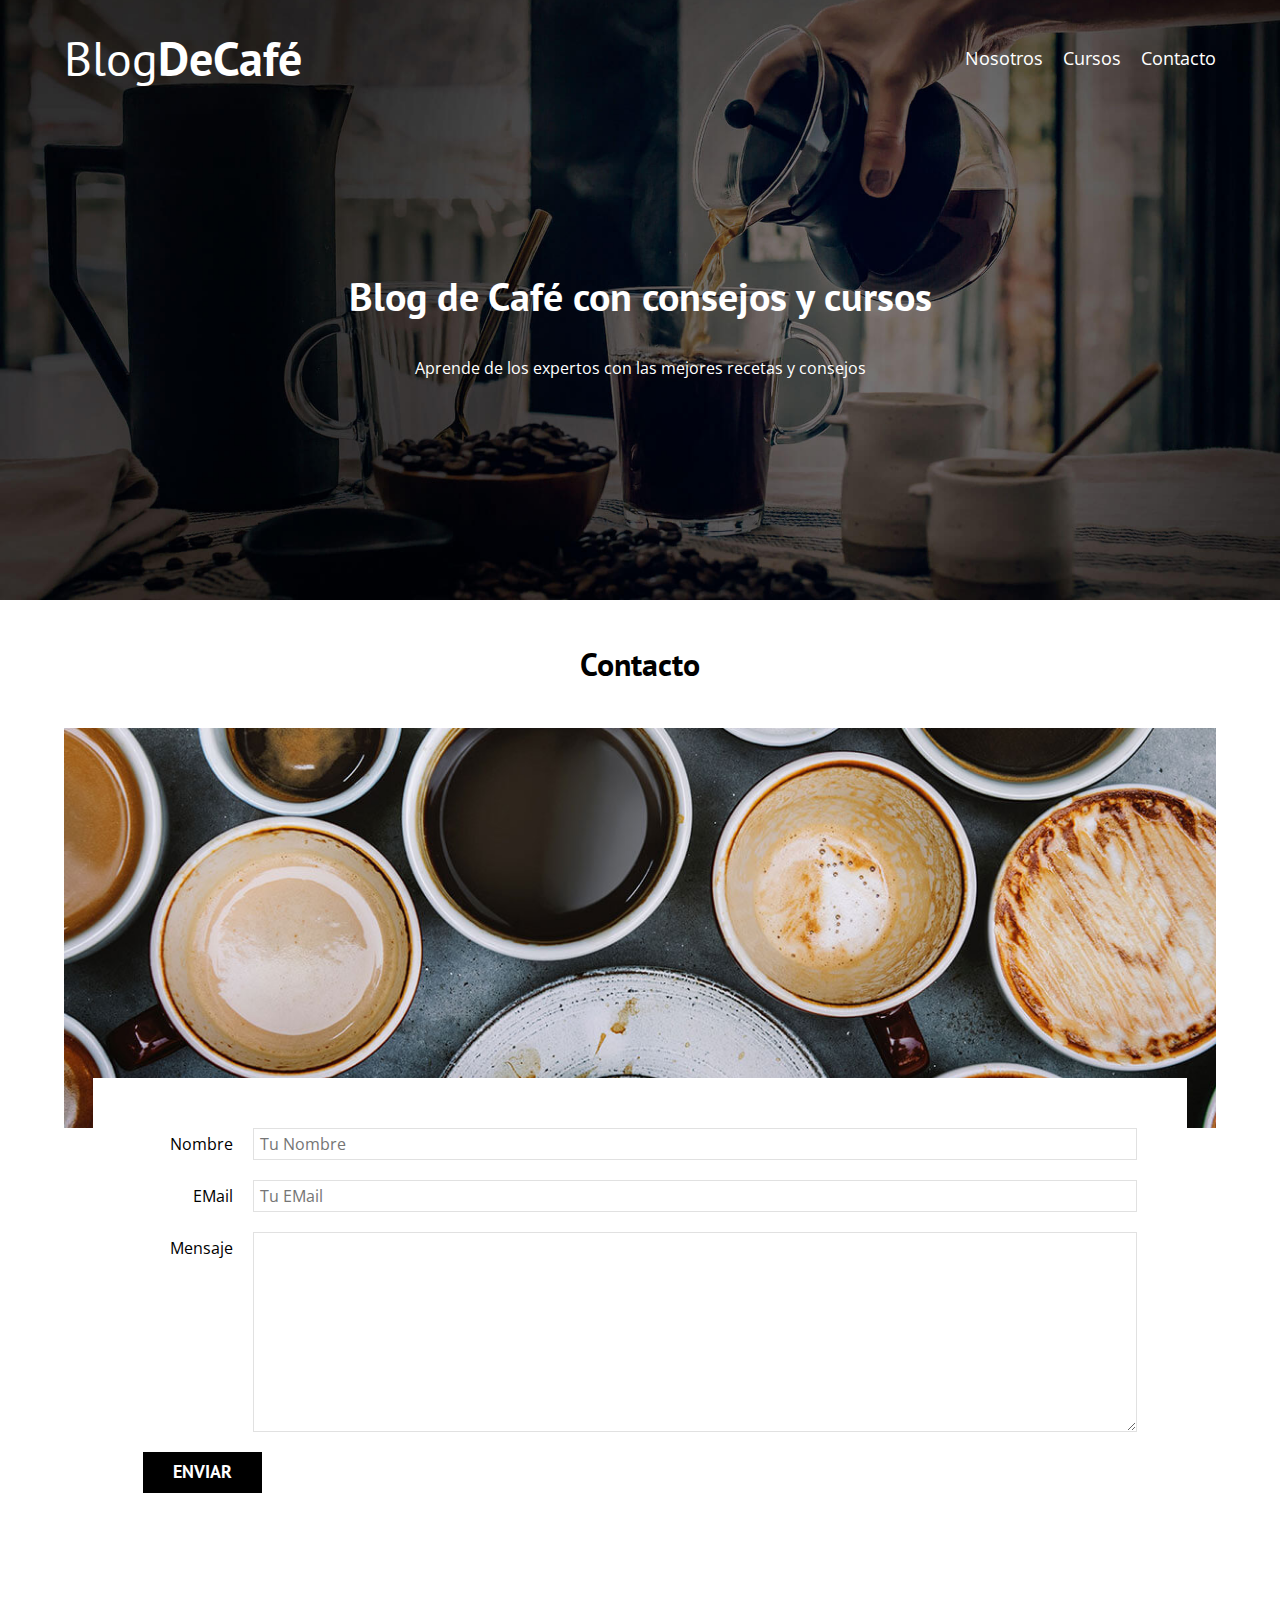
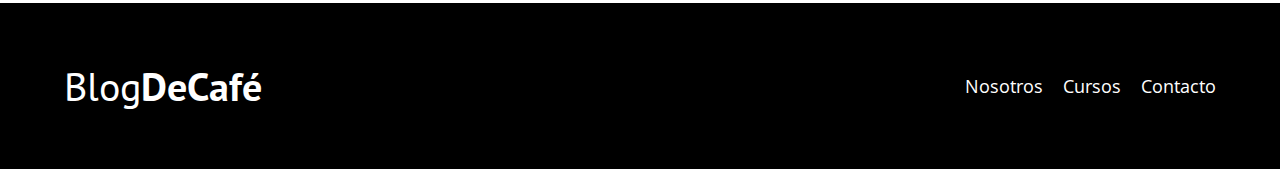
==== contacto.html @ 8b7a5dde "contacto y formulario terminado" ====
<!DOCTYPE html>
<html lang="en">

<head>
    <meta charset="UTF-8">
    <meta name="viewport" content="width=device-width, initial-scale=1.0">
    <link rel="stylesheet" href="css/normalize.css">
    <link rel="stylesheet" href="css/style.css">
    <link rel="preconnect" href="https://fonts.googleapis.com">
    <link rel="preconnect" href="https://fonts.gstatic.com" crossorigin>
    <link href="https://fonts.googleapis.com/css2?family=Open+Sans&family=PT+Sans:wght@400;700&display=swap"
        rel="stylesheet">
    <title>BlogDeCafé</title>
</head>

<body>
    <header class="header">
        <div class="contenedor">
            <div class="barra">
                <a href="index.html" class="logo no-margin centrar-texto">
                    <h1 class="logo__nombre no-margin">Blog<span class="logo__bold">DeCafé</span></h1>
                </a>
                <nav class="navegacion">
                    <a href="nosotros.html" class="navegacion__enlace">Nosotros</a>
                    <a href="cursos.html" class="navegacion__enlace">Cursos</a>
                    <a href="contacto.html" class="navegacion__enlace">Contacto</a>
                </nav>
            </div>
        </div>
        <div class="header__texto">
            <h2 class="no-margin">Blog de Café con consejos y cursos</h2>
            <p>Aprende de los expertos con las mejores recetas y consejos</p>
        </div>
    </header>

    <main class="contenedor">
        <h3 class="centrar-texto">Contacto</h3>

        <div class="contacto-background">
        </div>

        <form action="" class="formulario">
            <div class="campo">
                <label for="nombre" class="campo__label">Nombre</label>
                <input type="text" placeholder=" Tu Nombre" id="nombre" class="campo__field">
            </div>
            <div class="campo">
                <label for="email" class="campo__label">EMail</label>
                <input type="email" placeholder=" Tu EMail" id="email" class="campo__field">
            </div>
            <div class="campo">
                <label for="mensaje" class="campo__label">Mensaje</label>
                <textarea id="mensaje" cols="30" rows="5" class="campo__field campo__field--textarea"></textarea>
            </div>

            <div class="campo">
                <input type="submit" value="Enviar" class="boton boton--primario">
            </div>
        </form>

    </main>

    <footer class="footer">
        <div class="contenedor">
            <div class="barra">
                <a href="index.html" class="logo no-margin">
                    <h2 class="logo__nombre centrar-texto">Blog<span class="logo__bold">DeCafé</span></h2>
                </a>
                <nav class="navegacion">
                    <a href="nosotros.html" class="navegacion__enlace">Nosotros</a>
                    <a href="cursos.html" class="navegacion__enlace">Cursos</a>
                    <a href="contacto.html" class="navegacion__enlace">Contacto</a>
                </nav>
            </div>
        </div>
    </footer>
    <!-- Fin del footer -->
</body>

</html>
---- css/style.css ----
/* GLOBAL */

:root {
  --fuenteHeading: "PT Sans", sans-serif;
  --fuenteParrafos: "Open Sans", sans-serif;
  --primario: #784d3c;
  --blanco: #ffffff;
  --claro: #e1e1e1;
  --negro: #000000;
}

html {
  box-sizing: border-box; /* padding no afecta elementos */
  font-size: 62.5%; /* 1rem = 10pixeles */
}

*,
*::before,
*::after {
  box-sizing: inherit;
}

body {
  font-family: var(--fuenteParrafos);
  font-size: 1.6rem;
  line-height: 2;
}

/* Globales */

.contenedor {
  max-width: 120rem;
  width: 90%;
  margin: 0 auto;
}

a {
  text-decoration: none;
}

h1,
h2,
h3,
h4 {
  font-family: var(--fuenteHeading);
  /* line-height: 1.5rem; */
}

h1 {
  font-size: 4.8rem;
}
h2 {
  font-size: 4rem;
}

h3 {
  font-size: 3.2rem;
}

h4 {
  font-size: 2.8rem;
}

img {
  max-width: 100%;
}

/* Utilidades */

.no-margin {
  margin: 0;
}

.no-padding {
  padding: 0;
}
.centrar-texto {
  text-align: center;
}

/* Header */

.header {
  background-image: url(../img/banner.jpg);
  height: 60rem;
  background-size: cover;
  background-repeat: no-repeat;
  background-position: center center; /* Primer valor es centrar lado izq y el otro arriba hacia abajo */
}

.header__texto {
  color: var(--blanco);
  text-align: center;
  margin-top: 5rem;
}

.logo {
  color: var(--blanco);
}

.logo__nombre {
  font-weight: 400;
}

.logo__bold {
  font-weight: 700;
}

.navegacion__enlace {
  display: block;
  text-align: center;
  font-size: 1.8rem;
  color: var(--blanco);
}
.entrada {
  border-bottom: 1px solid var(--claro);
  margin-bottom: 2rem;
}

.boton {
  display: block;
  font-family: var(--fuenteHeading);
  color: var(--blanco);
  text-align: center;
  padding: 1rem 3rem;
  font-size: 1.8rem;
  text-transform: uppercase;
  font-weight: 700;
  margin-bottom: 2rem;
  border: none;
}

.boton:hover {
  cursor: pointer;
}

.boton--primario {
  background-color: var(--negro);
}

.boton--secundario {
  background-color: var(--primario);
}

/* WIDGET CURSOS */
.cursos {
  list-style: none;
}

.widget-curso__label {
  font-family: var(--fuenteHeading);
  font-weight: bold;
}

.widget-curso {
  border-bottom: 1px solid var(--claro);
  margin-bottom: 2rem;
}

.widget-curso:last-of-type {
  margin-bottom: 0;
  border-bottom: none;
}

.widget-curso__info {
  font-weight: normal;
}

.widget-curso__info,
.widget-curso__label {
  font-size: 2rem;
}

.footer {
  background-color: var(--negro);
  margin-top: 2rem;
  padding-bottom: 1rem;
}

.sobre-nosotros__imagen {
}

.sobre-nosotros__texto {
  font-size: 1.6rem;
}

/* CURSO */
.curso {
  padding: 3rem 0;
  border-bottom: 1px solid var(--claro);
}

.curso:last-of-type {
  border-bottom: none;
}

.curso__label {
  font-family: var(--fuenteHeading);
  font-weight: bold;
}

.curso__info {
  font-weight: normal;
}

.curso__label,
.curso__info {
  font-size: 2rem;
}

/* CONTACTO */

.formulario {
  background-color: var(--blanco);
  margin: -5rem auto 0 auto;
  width: 95%;
  padding: 5rem;
}

.campo {
  display: flex;
  margin-bottom: 2rem;
  gap: 2rem;
}

.campo__label {
  flex: 0 0 9rem;
  text-align: right;
}

.campo__field {
  flex: 1;
  border: 1px solid var(--claro);
  width: 100%;
}

.campo__field--textarea {
  height: 20rem;
}

.contacto-background {
  background-image: url(../img/contacto.jpg);
  height: 40rem;
  background-size: cover;
  background-repeat: no-repeat;
}

@media (min-width: 768px) {
  .barra {
    display: flex;
    justify-content: space-between; /* Horizontal */
    align-items: center; /* Vertical */
    padding-top: 1rem;
  }
  .navegacion {
    display: flex;
    gap: 2rem;
  }
  .header__texto {
    margin-top: 15rem;
  }
  .contenido-principal {
    display: grid;
    grid-template-columns: 2fr 1fr;
    column-gap: 2rem;
  }
  .boton {
    display: inline-block;
  }
  /* Quitar margin bottom y border a la ultima entrada del blog */
  .entrada:last-of-type {
    border: none;
    margin-bottom: 0;
  }
  /* HECHO CON GRID */
  /* .sobre-nosotros {
    display: grid;
    grid-template-columns: repeat(2, 1fr);
    column-gap: 2rem;
  } */
  /* HECHO CON FLEX */
  .sobre-nosotros {
    display: flex;
    gap: 2rem;
    /* justify-content: space-between; */
  }
  .sobre-nosotros__imagen {
    flex-basis: calc(60% - 1rem);
  }
  .sobre-nosotros__texto {
    flex-basis: calc(40% - 1rem);
  }
  .curso {
    display: grid;
    grid-template-columns: 1fr 2fr;
    column-gap: 2rem;
  }
}
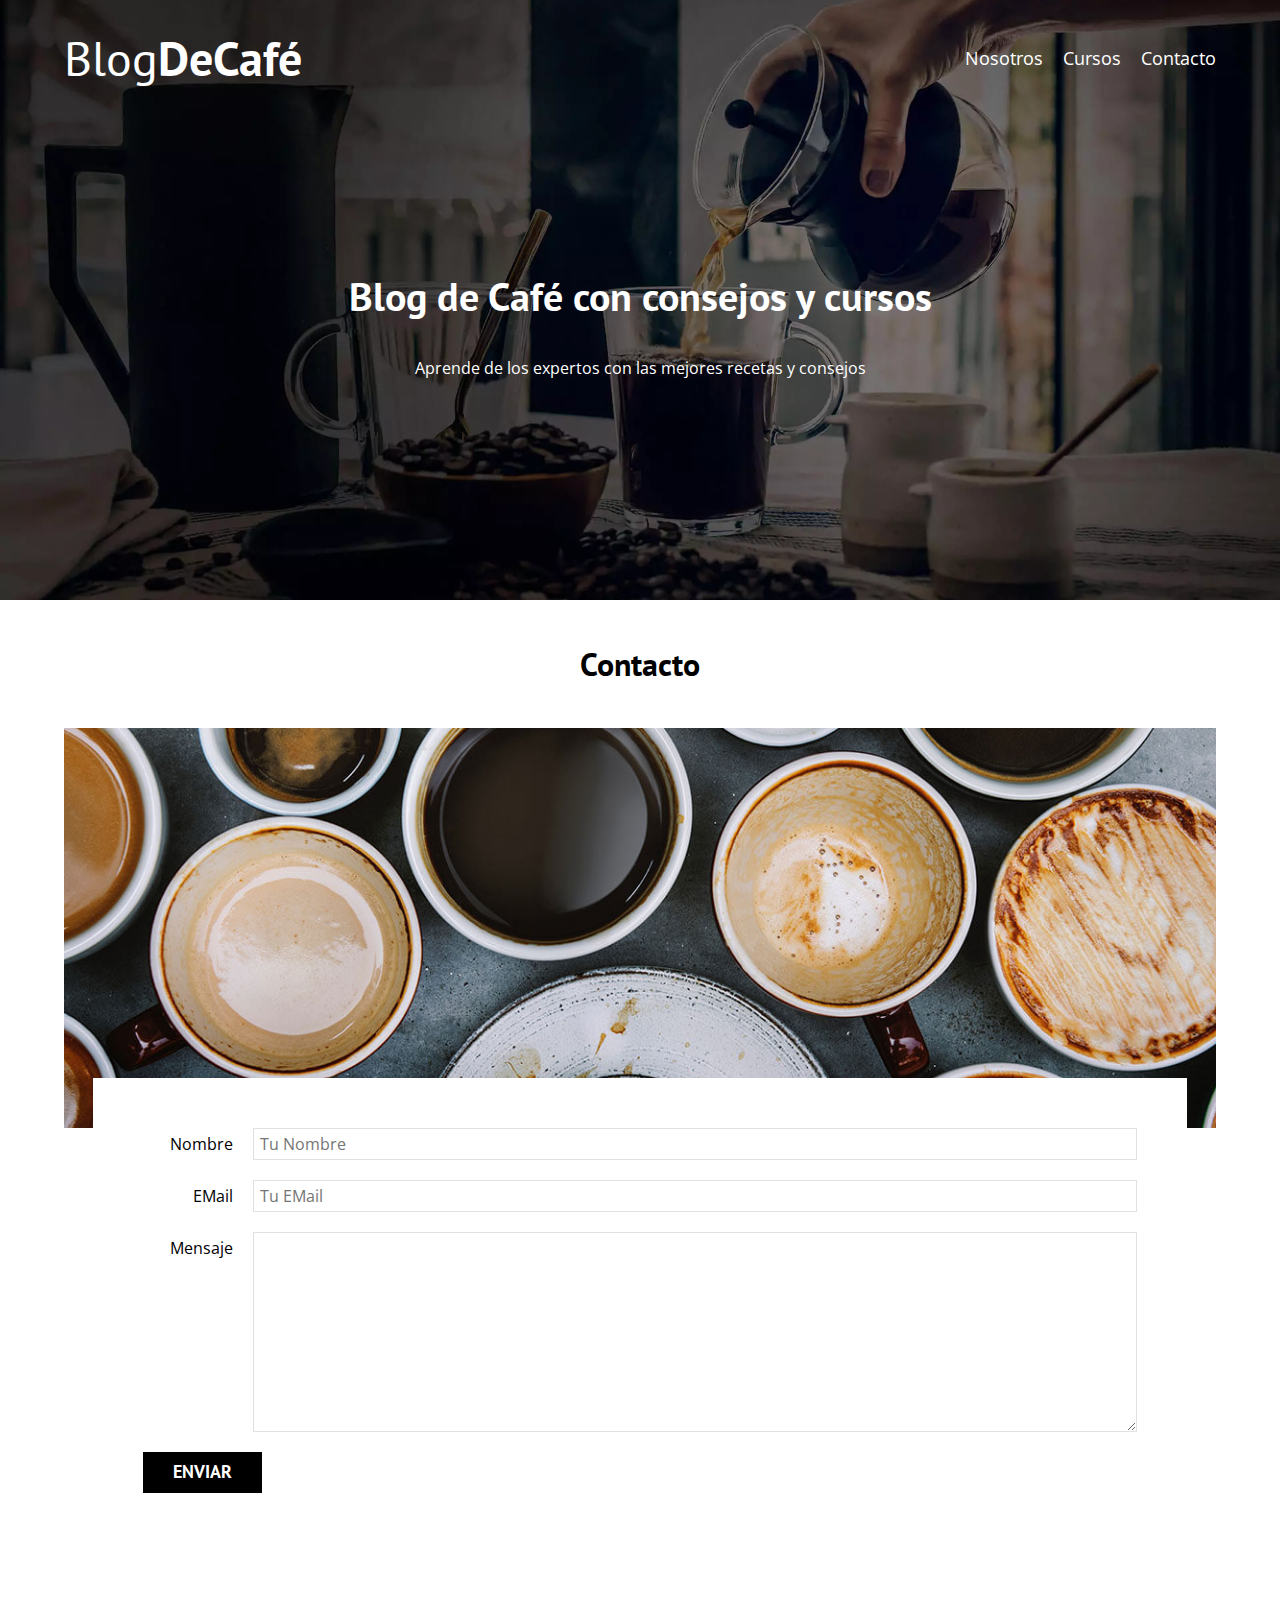
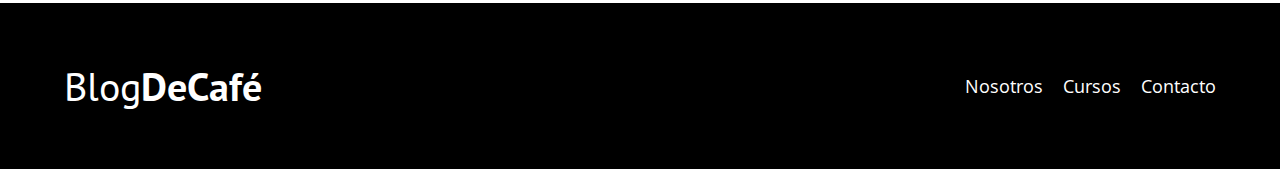
==== commit c55e123e: "modernizr en todas las paginas" ====
--- a/contacto.html
+++ b/contacto.html
@@ -75,6 +75,7 @@
         </div>
     </footer>
     <!-- Fin del footer -->
+    <script src="js/modernizr.js"></script>
 </body>
 
 </html>--- a/css/style.css
+++ b/css/style.css
@@ -79,9 +79,15 @@
 }
 
 /* Header */
+.webp .header {
+  background-image: url(../img/banner.webp);
+}
+
+.no-webp .header {
+  background-image: url(../img/banner.jpg);
+}
 
 .header {
-  background-image: url(../img/banner.jpg);
   height: 60rem;
   background-size: cover;
   background-repeat: no-repeat;
